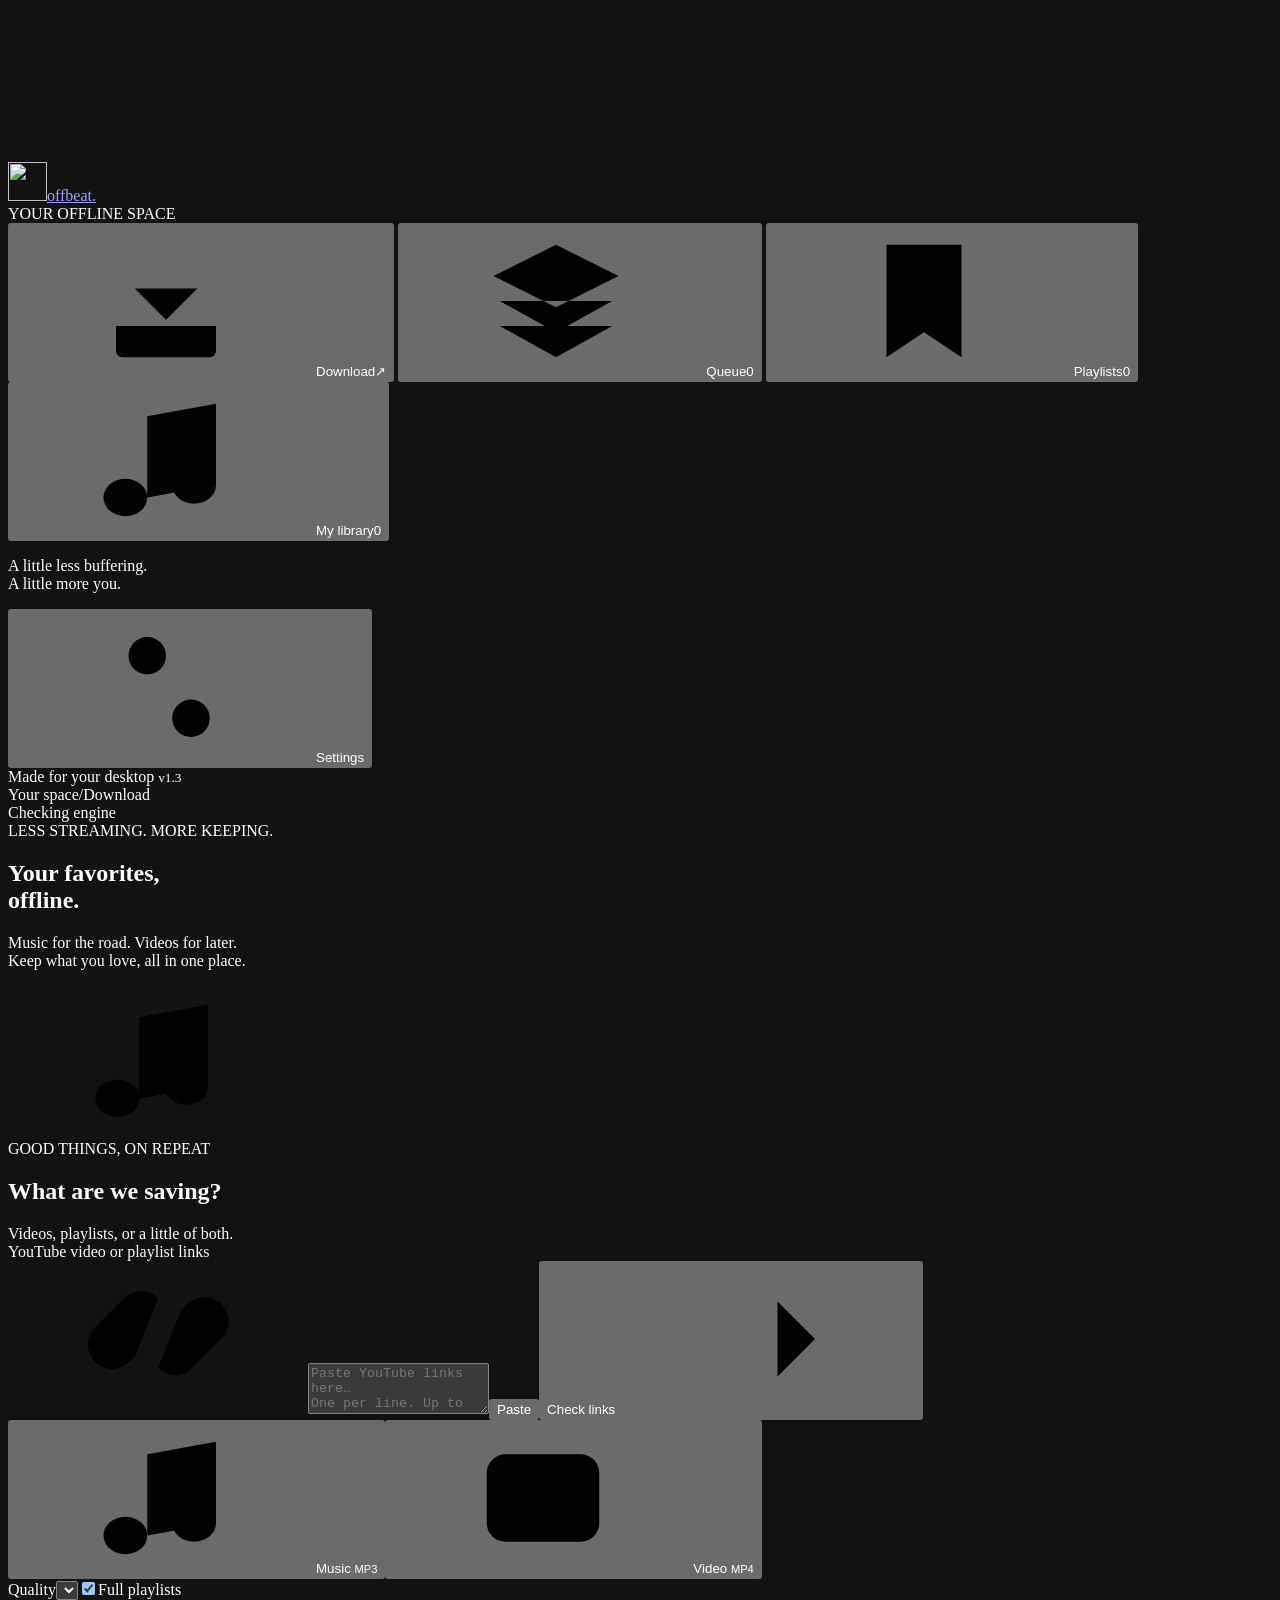
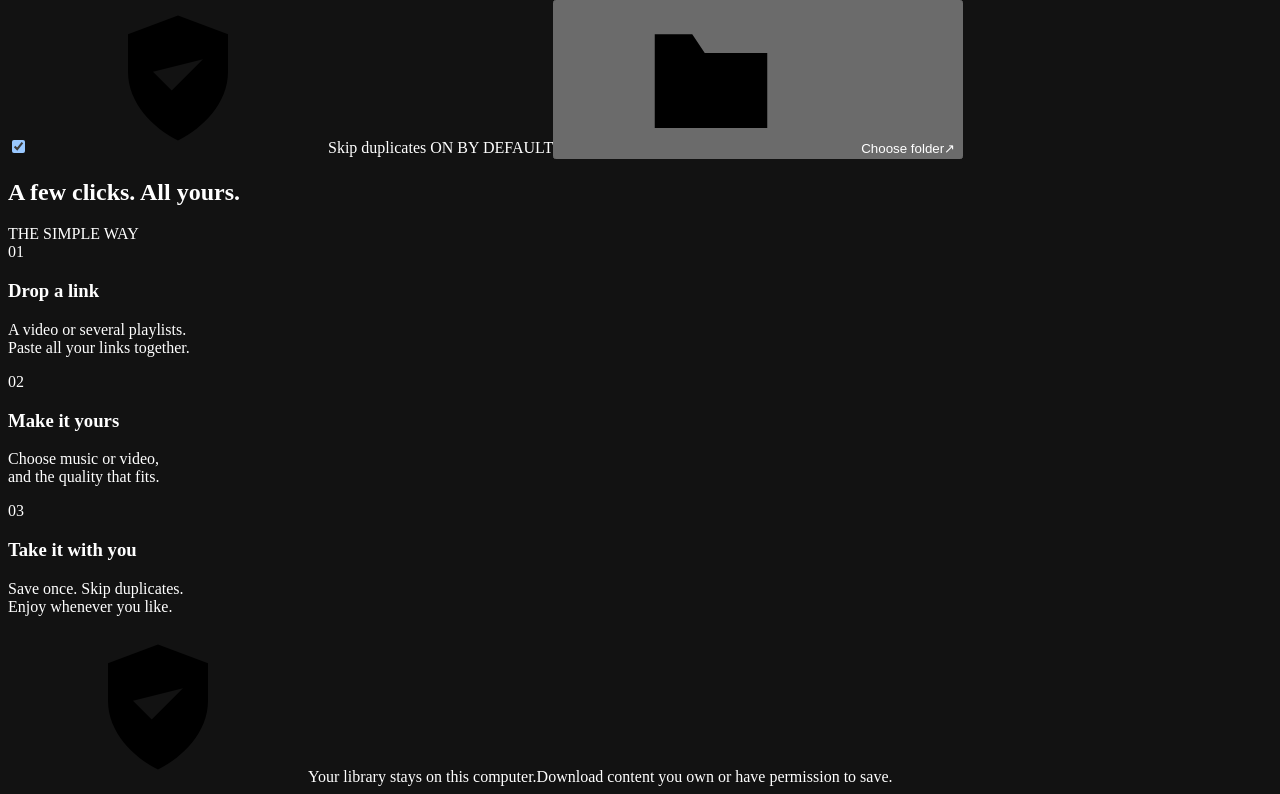
==== web/index.html @ 9981bd2c "Publish Offbeat 1.3 source beta" ====
<!doctype html>
<html lang="en">
<head><meta charset="utf-8"><meta name="color-scheme" content="dark"><meta name="viewport" content="width=device-width, initial-scale=1"><title>Offbeat — Your favorites, offline.</title><link rel="icon" href="/favicon.svg"><link rel="stylesheet" href="/app.css"><script defer src="/app.js"></script></head>
<body>
<svg class="svg-defs" xmlns="http://www.w3.org/2000/svg"><defs>
<symbol id="i-download" viewBox="0 0 24 24"><path d="M12 3v12m-5-5 5 5 5-5M4 16v4a1 1 0 0 0 1 1h14a1 1 0 0 0 1-1v-4"/></symbol>
<symbol id="i-music" viewBox="0 0 24 24"><path d="M9 18V5l11-2v13M9 8l11-2"/><ellipse cx="5.5" cy="18" rx="3.5" ry="3"/><ellipse cx="16.5" cy="16" rx="3.5" ry="3"/></symbol>
<symbol id="i-video" viewBox="0 0 24 24"><rect x="3" y="5" width="18" height="14" rx="3"/><path d="m10 9 5 3-5 3z"/></symbol>
<symbol id="i-stack" viewBox="0 0 24 24"><path d="m12 3 10 5-10 5L2 8zm-9 9 9 5 9-5M3 16l9 5 9-5"/></symbol>
<symbol id="i-settings" viewBox="0 0 24 24"><path d="M4 7h16M4 17h16"/><circle cx="9" cy="7" r="3"/><circle cx="16" cy="17" r="3"/></symbol>
<symbol id="i-folder" viewBox="0 0 24 24"><path d="M3 7V5h6l2 3h10v12H3z"/></symbol>
<symbol id="i-arrow" viewBox="0 0 24 24"><path d="M4 12h16m-6-6 6 6-6 6"/></symbol>
<symbol id="i-check" viewBox="0 0 24 24"><path d="m5 12 4 4L19 6"/></symbol>
<symbol id="i-close" viewBox="0 0 24 24"><path d="m6 6 12 12M18 6 6 18"/></symbol>
<symbol id="i-link" viewBox="0 0 24 24"><path d="m10 14 4-4m-6 6-1 1a4 4 0 0 1-6-6l5-5a4 4 0 0 1 6 0m0 12a4 4 0 0 0 6 0l5-5a4 4 0 0 0-6-6l-1 1" transform="translate(1 0) scale(.92)"/></symbol>
<symbol id="i-shield" viewBox="0 0 24 24"><path d="m12 2 8 3v6c0 5-4 9-8 11-4-2-8-6-8-11V5zM8 11l3 3 5-5"/></symbol>
<symbol id="i-pause" viewBox="0 0 24 24"><path d="M8 5v14M16 5v14"/></symbol>
<symbol id="i-play" viewBox="0 0 24 24"><path d="m7 4 14 8-14 8z"/></symbol>
<symbol id="i-retry" viewBox="0 0 24 24"><path d="M20 9a8 8 0 1 0 0 7M20 3v6h-6"/></symbol>
<symbol id="i-search" viewBox="0 0 24 24"><circle cx="10" cy="10" r="6"/><path d="m15 15 6 6"/></symbol>
<symbol id="i-bookmark" viewBox="0 0 24 24"><path d="M6 3h12v18l-6-4-6 4z"/></symbol></defs></svg>
<aside class="sidebar">
  <a class="brand" href="#" aria-label="Offbeat home"><img src="/favicon.svg" alt="" width="39" height="39"><span>offbeat<span class="brand-dot">.</span></span></a>
  <div class="sidebar-label">YOUR OFFLINE SPACE</div>
  <nav aria-label="Main navigation">
    <button class="nav-item active" data-page="download"><svg><use href="#i-download"/></svg>Download<span class="nav-arrow">↗</span></button>
    <button class="nav-item" data-page="queue"><svg><use href="#i-stack"/></svg>Queue<span class="count" id="queue-count">0</span></button>
    <button class="nav-item" data-page="playlists"><svg><use href="#i-bookmark"/></svg>Playlists<span class="count" id="playlist-count">0</span></button>
    <button class="nav-item" data-page="library"><svg><use href="#i-music"/></svg>My library<span class="count" id="library-count">0</span></button>
  </nav>
  <div class="sidebar-bottom">
    <div class="mini-record"><div class="vinyl"><span></span></div><p>A little less buffering.<br>A little more you.</p></div>
    <button class="nav-item" data-page="settings"><svg><use href="#i-settings"/></svg>Settings</button>
    <div class="local-badge"><span></span> Made for your desktop <small>v1.3</small></div>
  </div>
</aside>
<main>
  <header class="topbar"><div><span class="breadcrumb">Your space</span><span class="separator">/</span><span id="page-name">Download</span></div><div class="engine-status" id="engine-status"><span class="status-dot"></span>Checking engine</div></header>
  <div id="connection-error" class="notice error" hidden>Connection lost. Trying to reconnect…</div>
  <section class="page" id="page-download">
    <div class="hero"><div><div class="eyebrow">LESS STREAMING. MORE KEEPING.</div><h1>Your favorites,<br><span>offline.</span></h1><p>Music for the road. Videos for later.<br>Keep what you love, all in one place.</p></div><div class="hero-art" aria-hidden="true"><div class="orbit orbit-one"></div><div class="orbit orbit-two"></div><div class="record"><i></i><div class="record-label"><svg><use href="#i-music"/></svg></div></div><div class="art-tag"><span></span> GOOD THINGS, ON REPEAT</div></div></div>
    <form class="composer" id="link-form">
      <div class="card-top"><h2>What are we saving?</h2><span class="subtle">Videos, playlists, or a little of both.</span></div>
      <label class="sr-only" for="url">YouTube video or playlist links</label>
      <div class="link-box"><svg><use href="#i-link"/></svg><textarea id="url" rows="3" placeholder="Paste YouTube links here…&#10;One per line. Up to 50 links." autocomplete="off" spellcheck="false" required></textarea><button class="paste-button" type="button" id="paste">Paste</button><button class="primary" id="inspect" type="submit">Check links<svg><use href="#i-arrow"/></svg></button></div>
      <div class="options-row"><div class="format-toggle" role="group" aria-label="Download format"><button type="button" data-mode="audio" class="selected" aria-pressed="true"><svg><use href="#i-music"/></svg>Music <small>MP3</small></button><button type="button" data-mode="video" aria-pressed="false"><svg><use href="#i-video"/></svg>Video <small>MP4</small></button></div><label class="quality-label">Quality<select id="quality" aria-label="Download quality"></select></label><label class="check-label playlist-option"><input type="checkbox" id="whole-playlist" checked>Full playlists</label></div>
      <div class="composer-footer"><label class="check-label"><input type="checkbox" id="skip-duplicates" checked><svg><use href="#i-shield"/></svg>Skip duplicates <span class="recommended">ON BY DEFAULT</span></label><button type="button" class="text-button" id="destination"><svg><use href="#i-folder"/></svg><span id="destination-name">Choose folder</span><span>↗</span></button></div>
    </form>
    <div id="preview-loading" class="loading-panel" hidden><span class="spinner"></span><div><strong>Finding your favorites…</strong><p id="preview-loading-text">Reading your links. Large playlists can take a moment.</p></div></div>
    <div id="preview-error" class="notice error" role="alert" hidden></div>
    <section id="preview-panel" class="preview-card" hidden><div class="section-head"><div><div class="eyebrow" id="preview-type">PLAYLIST PREVIEW</div><h2 id="preview-title"></h2><p id="preview-summary"></p></div><button class="icon-button" id="dismiss-preview" aria-label="Close preview"><svg><use href="#i-close"/></svg></button></div><div class="preview-toolbar"><label class="check-label"><input type="checkbox" id="select-all" checked>Select all</label><span id="selected-count"></span></div><div id="preview-warnings" class="batch-warnings" hidden></div><div id="preview-items" class="preview-items"></div><div class="preview-bottom"><span id="preview-footnote">Choose what comes with you.</span><div class="button-group"><button class="secondary" id="save-playlists" hidden><svg><use href="#i-bookmark"/></svg>Save playlist</button><button class="primary" id="add-downloads"><svg><use href="#i-download"/></svg><span>Download selected</span></button></div></div></section>
    <section class="how-it-works" id="how-it-works"><div class="section-head"><h2>A few clicks. All yours.</h2><span class="eyebrow">THE SIMPLE WAY</span></div><div class="steps"><div><span class="step-number">01</span><h3>Drop a link</h3><p>A video or several playlists.<br>Paste all your links together.</p></div><div><span class="step-number">02</span><h3>Make it yours</h3><p>Choose music or video,<br>and the quality that fits.</p></div><div><span class="step-number">03</span><h3>Take it with you</h3><p>Save once. Skip duplicates.<br>Enjoy whenever you like.</p></div></div></section>
    <div class="bottom-note"><svg><use href="#i-shield"/></svg>Your library stays on this computer.<span>Download content you own or have permission to save.</span></div>
  </section>
  <section class="page" id="page-queue" hidden><div class="page-heading"><div class="eyebrow">ON ITS WAY</div><h1>Your download queue<span>.</span></h1><p>More favorites, less waiting. Download several at once.</p></div><div class="parallel-bar"><span id="parallel-status">Up to 3 downloads at once</span><button class="text-button" data-page="settings">Adjust speed ↗</button></div><section class="download-overview" aria-label="Download overview">
      <div class="overview-progress"><span id="overview-completed">0 of 0 saved or skipped</span><span id="overview-percent">0%</span></div>
      <div class="overview-track" role="progressbar" aria-label="Queue progress" aria-valuemin="0" aria-valuemax="100" aria-valuenow="0"><span id="overview-bar"></span></div>
      <div class="overview-metrics"><div><span>Total speed</span><strong id="overview-speed">0 MB/s</strong></div><div><span>Estimated time left</span><strong id="overview-eta">—</strong></div><div><span>Files remaining</span><strong id="overview-remaining">0</strong></div><div><span>Disk space free</span><strong id="overview-disk">—</strong></div></div>
      <div class="queue-counts" id="queue-stats"></div>
    </section><div class="section-head queue-toolbar"><div class="filter-tabs" id="queue-filters"><button class="active" data-filter="all">All</button><button data-filter="active">In progress</button><button data-filter="done">Completed</button><button data-filter="error">Needs attention</button></div><div class="button-group"><button id="retry-failed" class="text-button" hidden>Retry failed</button><button id="clear-queue" class="text-button">Clear finished</button><button id="pause-queue" class="secondary"></button></div></div><div id="paused-notice" class="notice" hidden>Queue paused. Active downloads will finish. Resume when you’re ready.</div><div id="cooldown-notice" class="notice" hidden></div><div id="queue-items" class="list-card"></div></section>
  <section class="page" id="page-playlists" hidden><div class="page-heading"><div class="eyebrow">KEEP YOUR FAVORITES CLOSE</div><h1>Your saved playlists<span>.</span></h1><p>One click to collect new additions and replace missing files.</p></div><div class="section-head"><p class="playlist-explainer">Each playlist remembers its format, quality, and download folder.</p><button class="secondary" data-page="queue">View queue<svg><use href="#i-arrow"/></svg></button></div><div id="playlists-paused" class="notice" hidden>Your queue is paused. New items will wait until you resume it.</div><div id="saved-playlists" class="list-card"></div></section>
  <section class="page" id="page-library" hidden><div class="page-heading"><div class="eyebrow">THE KEEPERS</div><h1>Your offline collection<span>.</span></h1><p>All the good things you’ve saved.</p></div><div class="section-head"><div class="search-box"><svg><use href="#i-search"/></svg><input id="library-search" aria-label="Search your library" placeholder="Find something in your library…"></div><button class="secondary" id="open-library"><svg><use href="#i-folder"/></svg>Open folder</button></div><div id="library-items" class="list-card"></div></section>
  <section class="page" id="page-settings" hidden><div class="page-heading"><div class="eyebrow">JUST THE ESSENTIALS</div><h1>Make yourself at home<span>.</span></h1><p>A few small choices. A smoother download.</p></div><form id="settings-form" class="settings-card"><h2>Where everything lives</h2><p>Music and Videos get their own folders inside this location.</p><label for="folder-path" class="field-label">Download folder</label><div class="folder-edit"><input id="folder-path" required><button type="button" class="secondary" id="browse-folder"><svg><use href="#i-folder"/></svg>Browse</button></div><div class="setting-divider"></div><div class="setting-row"><div><h3><label for="concurrent-downloads">Simultaneous downloads</label></h3><p>Save several files at once. Three is a good starting point.<br>Lower this if YouTube limits requests or your connection slows down.</p></div><select id="concurrent-downloads" class="parallel-select" aria-label="Simultaneous downloads"><option value="1">1 at once</option><option value="2">2 at once</option><option value="3" selected>3 at once</option><option value="4">4 at once</option><option value="5">5 at once</option><option value="6">6 at once</option></select></div><div class="setting-divider"></div><div class="setting-row"><div><h3>Keep your library tidy</h3><p>Skip the same YouTube video when its MP3 or MP4 already exists.<br>Music and video copies are checked separately.</p></div><label class="switch"><input type="checkbox" id="settings-skip"><span></span><span class="sr-only">Skip duplicate downloads</span></label></div><div class="setting-info"><svg><use href="#i-shield"/></svg><p>Offbeat remembers video IDs, even if a title changes. Deleted files can be downloaded again. Different uploads of the same song are treated as separate videos.</p></div><div class="settings-actions"><span id="settings-feedback" role="status"></span><button class="primary" type="submit">Save changes<svg><use href="#i-check"/></svg></button></div></form><section class="settings-card update-card"><div class="section-head"><div><h2>Downloader updates</h2><p class="update-description">Keep the download engine current as YouTube changes.</p></div><span class="pill">Official releases</span></div><p id="update-version" class="update-description">yt-dlp · Check to see the installed and latest versions.</p><div id="update-message" role="status" class="update-message"></div><div id="update-progress" class="progress-track" hidden><span></span></div><div class="update-actions"><button id="check-update" class="secondary">Check for updates</button><button id="install-update" class="primary" hidden>Install update</button></div><p class="update-description update-footnote">Updates the downloader engine. Offbeat application updates are installed separately.</p></section><div class="about-card"><img src="/favicon.svg" width="42" height="42" alt=""><div><h3>Offbeat <span>1.3</span></h3><p>A quieter home for your favorite music and videos.</p><p class="subtle">Powered by yt-dlp & FFmpeg · Dark by default</p></div></div></section>
</main><div id="toast" role="status" aria-live="polite"></div>
<dialog id="first-run" class="setup-dialog" aria-labelledby="setup-title" aria-describedby="setup-description">
  <form id="setup-form">
    <div class="setup-mark" aria-hidden="true"><svg><use href="#i-folder"/></svg></div>
    <div class="eyebrow">WELCOME TO OFFBEAT</div>
    <h2 id="setup-title">Where should your<br>downloads go?</h2>
    <p id="setup-description">Choose a home for your music and videos.<br>You can change it anytime in Settings.</p>
    <label class="field-label" for="setup-folder">Save downloads to</label>
    <div class="folder-edit"><input id="setup-folder" required autocomplete="off" spellcheck="false"><button type="button" id="setup-browse" class="secondary" autofocus><svg><use href="#i-folder"/></svg>Browse</button></div>
    <p class="setup-hint">Music and Videos get their own folders inside this location.</p>
    <div id="setup-error" class="notice error" role="alert" hidden></div>
    <div class="setup-actions"><button type="submit" id="setup-confirm" class="primary">Use this folder<svg><use href="#i-arrow"/></svg></button></div>
  </form>
</dialog>
</body></html>
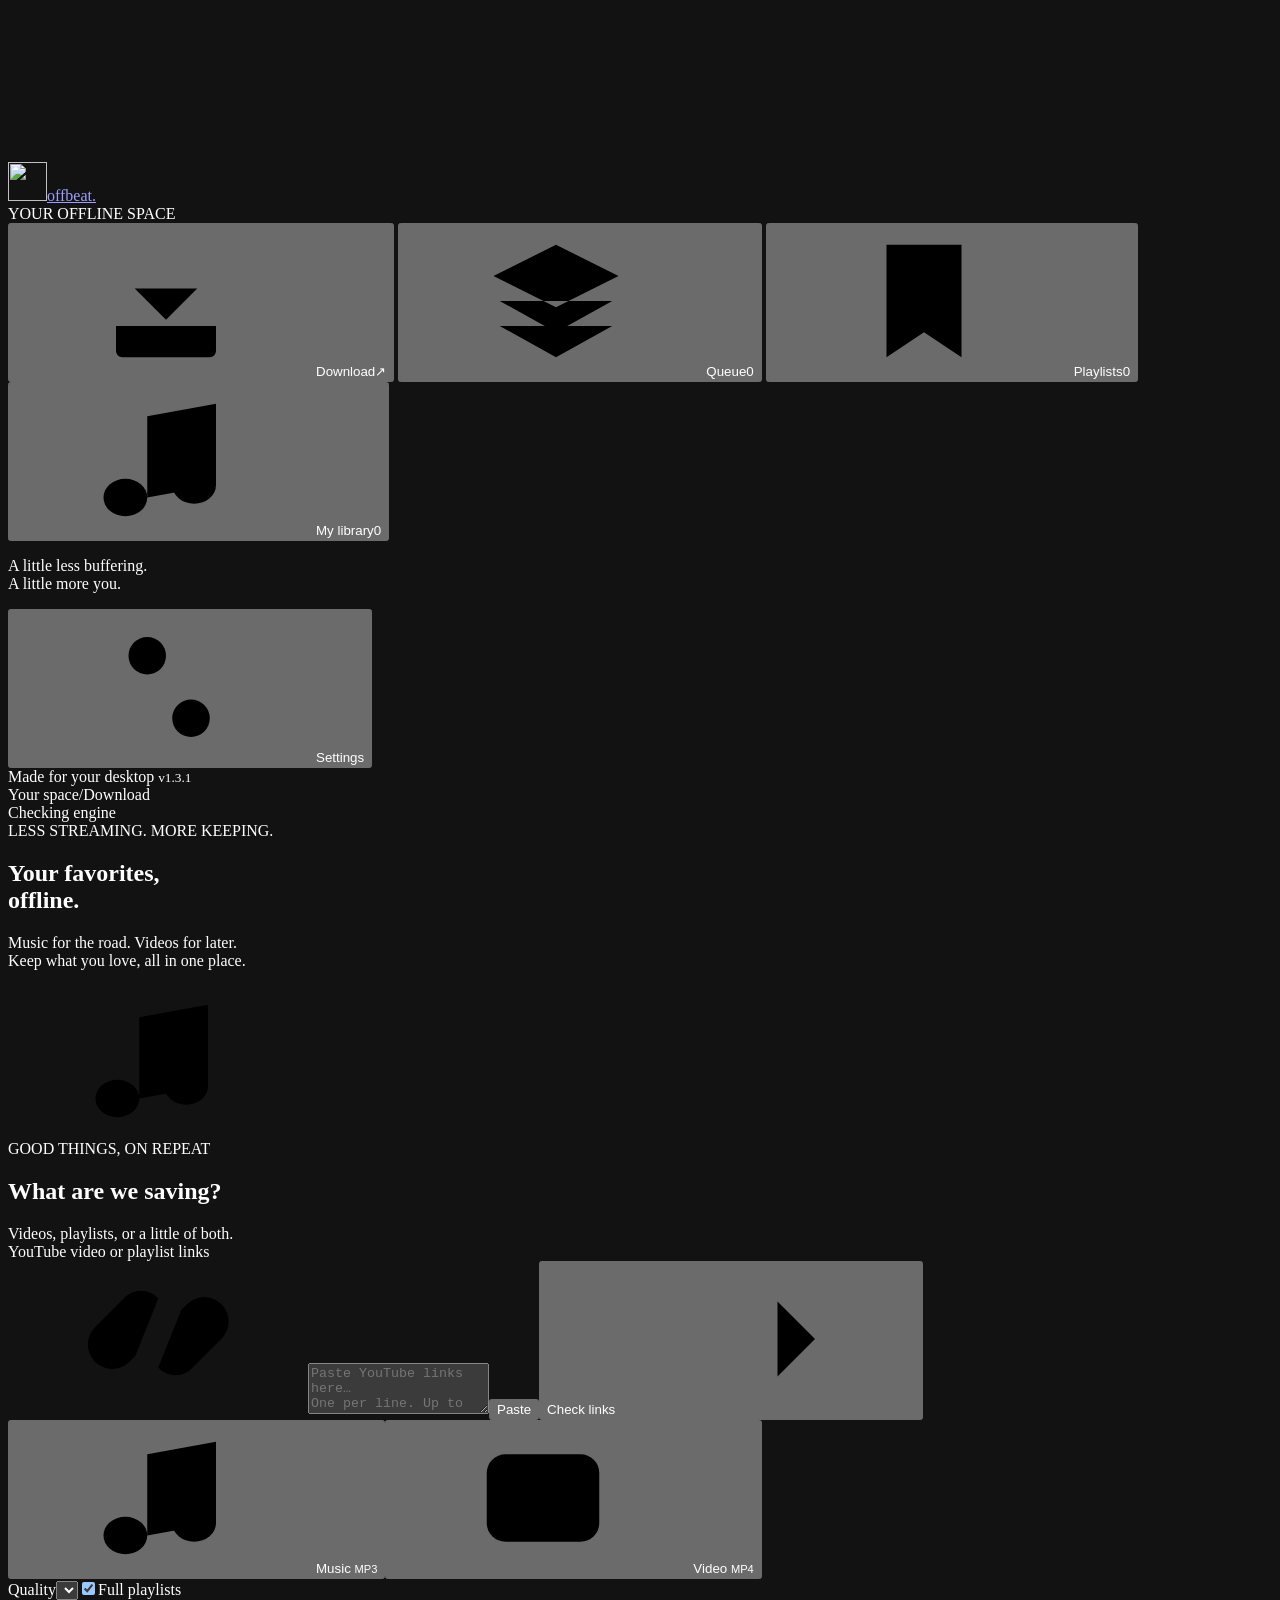
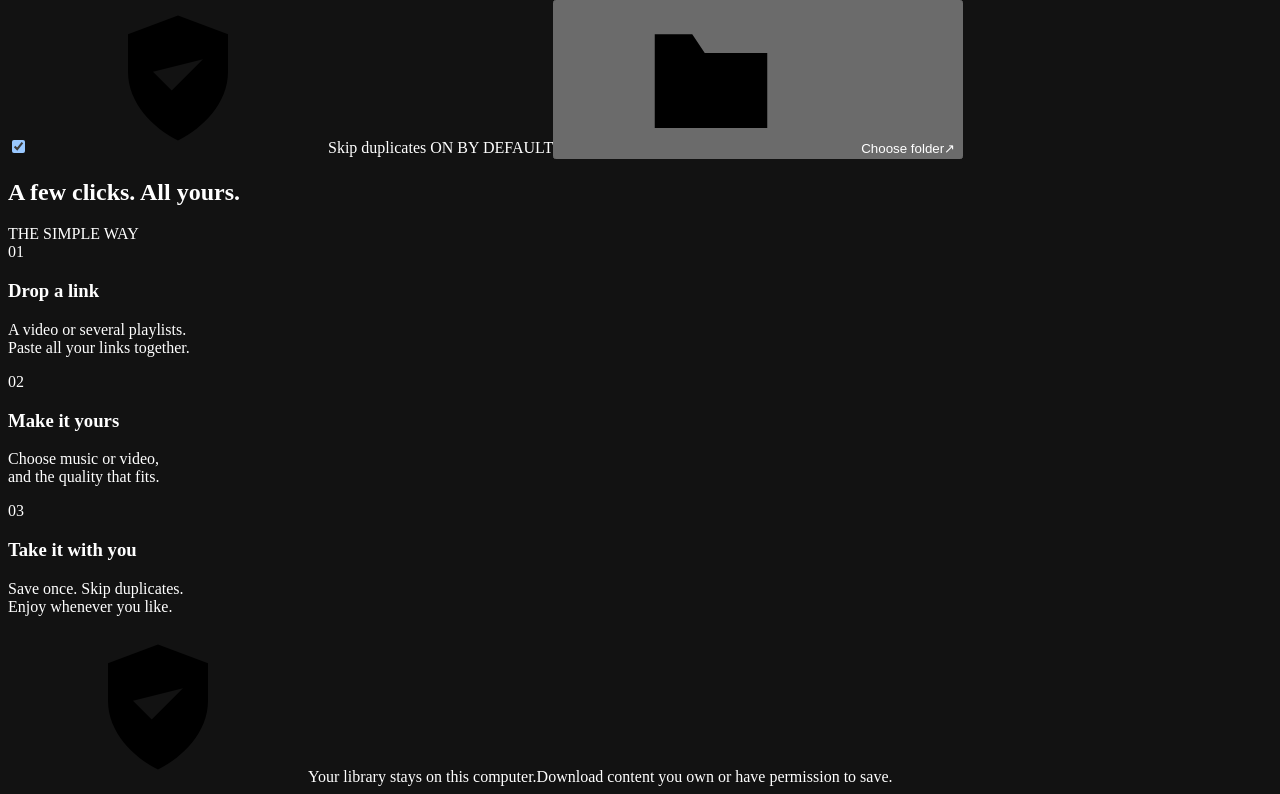
==== commit e90aecad: "Add standalone Windows EXE with verified first-run tool setup" ====
--- a/web/index.html
+++ b/web/index.html
@@ -31,7 +31,7 @@
   <div class="sidebar-bottom">
     <div class="mini-record"><div class="vinyl"><span></span></div><p>A little less buffering.<br>A little more you.</p></div>
     <button class="nav-item" data-page="settings"><svg><use href="#i-settings"/></svg>Settings</button>
-    <div class="local-badge"><span></span> Made for your desktop <small>v1.3</small></div>
+    <div class="local-badge"><span></span> Made for your desktop <small>v1.3.1</small></div>
   </div>
 </aside>
 <main>
@@ -60,7 +60,7 @@
     </section><div class="section-head queue-toolbar"><div class="filter-tabs" id="queue-filters"><button class="active" data-filter="all">All</button><button data-filter="active">In progress</button><button data-filter="done">Completed</button><button data-filter="error">Needs attention</button></div><div class="button-group"><button id="retry-failed" class="text-button" hidden>Retry failed</button><button id="clear-queue" class="text-button">Clear finished</button><button id="pause-queue" class="secondary"></button></div></div><div id="paused-notice" class="notice" hidden>Queue paused. Active downloads will finish. Resume when you’re ready.</div><div id="cooldown-notice" class="notice" hidden></div><div id="queue-items" class="list-card"></div></section>
   <section class="page" id="page-playlists" hidden><div class="page-heading"><div class="eyebrow">KEEP YOUR FAVORITES CLOSE</div><h1>Your saved playlists<span>.</span></h1><p>One click to collect new additions and replace missing files.</p></div><div class="section-head"><p class="playlist-explainer">Each playlist remembers its format, quality, and download folder.</p><button class="secondary" data-page="queue">View queue<svg><use href="#i-arrow"/></svg></button></div><div id="playlists-paused" class="notice" hidden>Your queue is paused. New items will wait until you resume it.</div><div id="saved-playlists" class="list-card"></div></section>
   <section class="page" id="page-library" hidden><div class="page-heading"><div class="eyebrow">THE KEEPERS</div><h1>Your offline collection<span>.</span></h1><p>All the good things you’ve saved.</p></div><div class="section-head"><div class="search-box"><svg><use href="#i-search"/></svg><input id="library-search" aria-label="Search your library" placeholder="Find something in your library…"></div><button class="secondary" id="open-library"><svg><use href="#i-folder"/></svg>Open folder</button></div><div id="library-items" class="list-card"></div></section>
-  <section class="page" id="page-settings" hidden><div class="page-heading"><div class="eyebrow">JUST THE ESSENTIALS</div><h1>Make yourself at home<span>.</span></h1><p>A few small choices. A smoother download.</p></div><form id="settings-form" class="settings-card"><h2>Where everything lives</h2><p>Music and Videos get their own folders inside this location.</p><label for="folder-path" class="field-label">Download folder</label><div class="folder-edit"><input id="folder-path" required><button type="button" class="secondary" id="browse-folder"><svg><use href="#i-folder"/></svg>Browse</button></div><div class="setting-divider"></div><div class="setting-row"><div><h3><label for="concurrent-downloads">Simultaneous downloads</label></h3><p>Save several files at once. Three is a good starting point.<br>Lower this if YouTube limits requests or your connection slows down.</p></div><select id="concurrent-downloads" class="parallel-select" aria-label="Simultaneous downloads"><option value="1">1 at once</option><option value="2">2 at once</option><option value="3" selected>3 at once</option><option value="4">4 at once</option><option value="5">5 at once</option><option value="6">6 at once</option></select></div><div class="setting-divider"></div><div class="setting-row"><div><h3>Keep your library tidy</h3><p>Skip the same YouTube video when its MP3 or MP4 already exists.<br>Music and video copies are checked separately.</p></div><label class="switch"><input type="checkbox" id="settings-skip"><span></span><span class="sr-only">Skip duplicate downloads</span></label></div><div class="setting-info"><svg><use href="#i-shield"/></svg><p>Offbeat remembers video IDs, even if a title changes. Deleted files can be downloaded again. Different uploads of the same song are treated as separate videos.</p></div><div class="settings-actions"><span id="settings-feedback" role="status"></span><button class="primary" type="submit">Save changes<svg><use href="#i-check"/></svg></button></div></form><section class="settings-card update-card"><div class="section-head"><div><h2>Downloader updates</h2><p class="update-description">Keep the download engine current as YouTube changes.</p></div><span class="pill">Official releases</span></div><p id="update-version" class="update-description">yt-dlp · Check to see the installed and latest versions.</p><div id="update-message" role="status" class="update-message"></div><div id="update-progress" class="progress-track" hidden><span></span></div><div class="update-actions"><button id="check-update" class="secondary">Check for updates</button><button id="install-update" class="primary" hidden>Install update</button></div><p class="update-description update-footnote">Updates the downloader engine. Offbeat application updates are installed separately.</p></section><div class="about-card"><img src="/favicon.svg" width="42" height="42" alt=""><div><h3>Offbeat <span>1.3</span></h3><p>A quieter home for your favorite music and videos.</p><p class="subtle">Powered by yt-dlp & FFmpeg · Dark by default</p></div></div></section>
+  <section class="page" id="page-settings" hidden><div class="page-heading"><div class="eyebrow">JUST THE ESSENTIALS</div><h1>Make yourself at home<span>.</span></h1><p>A few small choices. A smoother download.</p></div><form id="settings-form" class="settings-card"><h2>Where everything lives</h2><p>Music and Videos get their own folders inside this location.</p><label for="folder-path" class="field-label">Download folder</label><div class="folder-edit"><input id="folder-path" required><button type="button" class="secondary" id="browse-folder"><svg><use href="#i-folder"/></svg>Browse</button></div><div class="setting-divider"></div><div class="setting-row"><div><h3><label for="concurrent-downloads">Simultaneous downloads</label></h3><p>Save several files at once. Three is a good starting point.<br>Lower this if YouTube limits requests or your connection slows down.</p></div><select id="concurrent-downloads" class="parallel-select" aria-label="Simultaneous downloads"><option value="1">1 at once</option><option value="2">2 at once</option><option value="3" selected>3 at once</option><option value="4">4 at once</option><option value="5">5 at once</option><option value="6">6 at once</option></select></div><div class="setting-divider"></div><div class="setting-row"><div><h3>Keep your library tidy</h3><p>Skip the same YouTube video when its MP3 or MP4 already exists.<br>Music and video copies are checked separately.</p></div><label class="switch"><input type="checkbox" id="settings-skip"><span></span><span class="sr-only">Skip duplicate downloads</span></label></div><div class="setting-info"><svg><use href="#i-shield"/></svg><p>Offbeat remembers video IDs, even if a title changes. Deleted files can be downloaded again. Different uploads of the same song are treated as separate videos.</p></div><div class="settings-actions"><span id="settings-feedback" role="status"></span><button class="primary" type="submit">Save changes<svg><use href="#i-check"/></svg></button></div></form><section class="settings-card update-card"><div class="section-head"><div><h2>Downloader updates</h2><p class="update-description">Keep the download engine current as YouTube changes.</p></div><span class="pill">Official releases</span></div><p id="update-version" class="update-description">yt-dlp · Check to see the installed and latest versions.</p><div id="update-message" role="status" class="update-message"></div><div id="update-progress" class="progress-track" hidden><span></span></div><div class="update-actions"><button id="check-update" class="secondary">Check for updates</button><button id="install-update" class="primary" hidden>Install update</button></div><p class="update-description update-footnote">Updates the downloader engine. Offbeat application updates are installed separately.</p></section><div class="about-card"><img src="/favicon.svg" width="42" height="42" alt=""><div><h3>Offbeat <span>1.3.1</span></h3><p>A quieter home for your favorite music and videos.</p><p class="subtle">Powered by yt-dlp & FFmpeg · Dark by default · <a href="/licenses" target="_blank" rel="noopener">Licenses</a></p></div></div></section>
 </main><div id="toast" role="status" aria-live="polite"></div>
 <dialog id="first-run" class="setup-dialog" aria-labelledby="setup-title" aria-describedby="setup-description">
   <form id="setup-form">
@@ -75,4 +75,14 @@
     <div class="setup-actions"><button type="submit" id="setup-confirm" class="primary">Use this folder<svg><use href="#i-arrow"/></svg></button></div>
   </form>
 </dialog>
+<dialog id="component-setup" class="setup-dialog" aria-labelledby="components-title" aria-describedby="components-description">
+  <div class="setup-mark" aria-hidden="true"><svg><use href="#i-download"/></svg></div>
+  <div class="eyebrow">JUST ONCE. THEN YOU'RE READY.</div>
+  <h2 id="components-title">Getting ready<br>for your favorites.</h2>
+  <p id="components-description">Offbeat downloads and verifies its tools from the official yt-dlp, Deno, and FFmpeg releases. Keep your internet connection on.</p>
+  <div id="components-progress" class="progress-track"><span></span></div>
+  <p id="components-message" role="status" aria-live="polite">Preparing your download tools…</p>
+  <p class="setup-hint">No Python installation needed. Your tools are kept for future launches.</p>
+  <button id="components-retry" class="primary" hidden>Retry setup</button>
+</dialog>
 </body></html>
